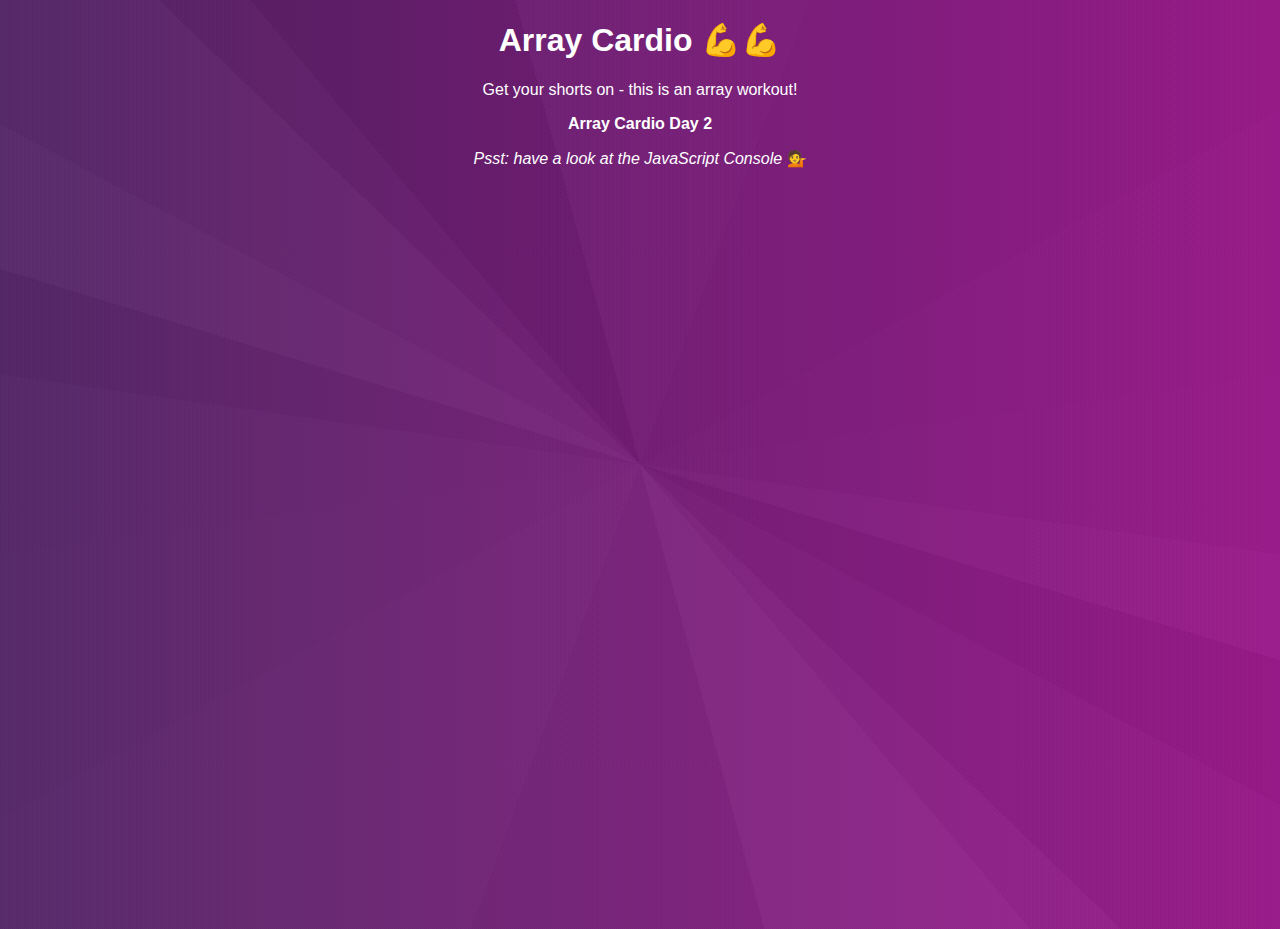
==== 07- Array Cardio Day 2/index.html @ 548e4e9e "setup array cardio day 2" ====
<!DOCTYPE html>
<html lang="en">

<head>
    <meta charset="UTF-8">
    <title>Array Cardio 💪💪</title>
</head>

<body>
    <h1>Array Cardio 💪💪</h1>
    <p>Get your shorts on - this is an array workout! </p>
    <b>Array Cardio Day 2</b>
    
    <p><em>Psst: have a look at the JavaScript Console</em> 💁</p>
  
    <style>
        body {
            text-align: center;
            background: linear-gradient(230deg, rgba(13, 13, 13, 0.02) 0%, rgba(13, 13, 13, 0.02) 50%, rgba(255, 255, 255, 0.02) 50%, rgba(255, 255, 255, 0.02) 100%), linear-gradient(44deg, rgba(191, 191, 191, 0.03) 0%, rgba(191, 191, 191, 0.03) 50%, rgba(20, 20, 20, 0.03) 50%, rgba(20, 20, 20, 0.03) 100%), linear-gradient(197deg, rgba(229, 229, 229, 0.03) 0%, rgba(229, 229, 229, 0.03) 50%, rgba(39, 39, 39, 0.03) 50%, rgba(39, 39, 39, 0.03) 100%), linear-gradient(352deg, rgba(160, 160, 160, 0.01) 0%, rgba(160, 160, 160, 0.01) 50%, rgba(98, 98, 98, 0.01) 50%, rgba(98, 98, 98, 0.01) 100%), linear-gradient(75deg, rgba(36, 36, 36, 0.03) 0%, rgba(36, 36, 36, 0.03) 50%, rgba(238, 238, 238, 0.03) 50%, rgba(238, 238, 238, 0.03) 100%), linear-gradient(188deg, rgba(59, 59, 59, 0.03) 0%, rgba(59, 59, 59, 0.03) 50%, rgba(163, 163, 163, 0.03) 50%, rgba(163, 163, 163, 0.03) 100%), linear-gradient(208deg, rgba(33, 33, 33, 0.03) 0%, rgba(33, 33, 33, 0.03) 50%, rgba(160, 160, 160, 0.03) 50%, rgba(160, 160, 160, 0.03) 100%), linear-gradient(331deg, rgba(92, 92, 92, 0.02) 0%, rgba(92, 92, 92, 0.02) 50%, rgba(6, 6, 6, 0.02) 50%, rgba(6, 6, 6, 0.02) 100%), linear-gradient(290deg, rgba(16, 16, 16, 0.02) 0%, rgba(16, 16, 16, 0.02) 50%, rgba(163, 163, 163, 0.02) 50%, rgba(163, 163, 163, 0.02) 100%), linear-gradient(90deg, rgb(76, 21, 98), rgb(166, 10, 148));
            color: white;
            font-family: 'helvetica neue', sans-serif;
            height: 100vh;
        }
    </style>
</body>

</html>
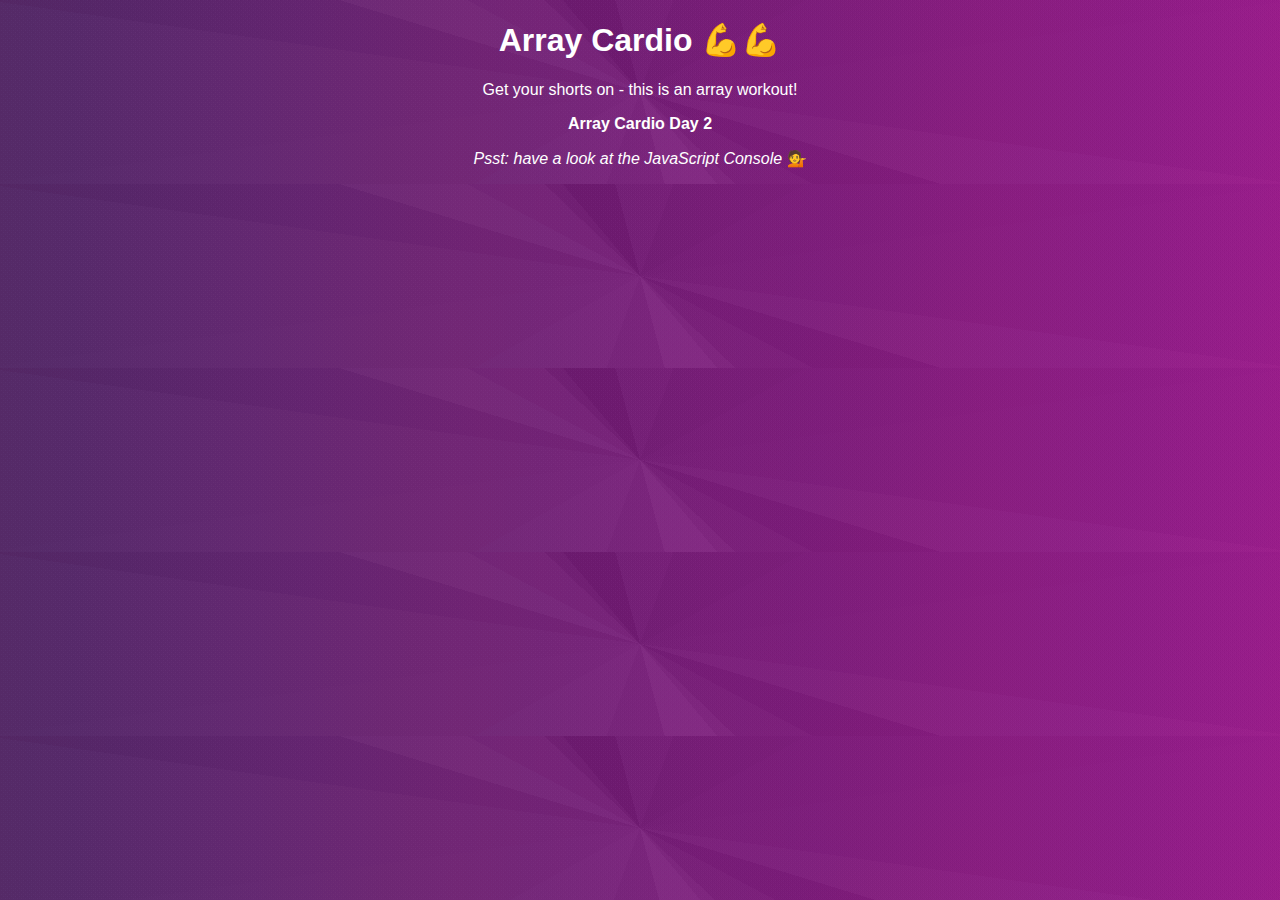
==== commit 3d924e6a: "array cardio day 2" ====
--- a/07- Array Cardio Day 2/index.html
+++ b/07- Array Cardio Day 2/index.html
@@ -4,6 +4,7 @@
 <head>
     <meta charset="UTF-8">
     <title>Array Cardio 💪💪</title>
+    <script src="./index.js" defer></script>
 </head>
 
 <body>
@@ -19,7 +20,7 @@
             background: linear-gradient(230deg, rgba(13, 13, 13, 0.02) 0%, rgba(13, 13, 13, 0.02) 50%, rgba(255, 255, 255, 0.02) 50%, rgba(255, 255, 255, 0.02) 100%), linear-gradient(44deg, rgba(191, 191, 191, 0.03) 0%, rgba(191, 191, 191, 0.03) 50%, rgba(20, 20, 20, 0.03) 50%, rgba(20, 20, 20, 0.03) 100%), linear-gradient(197deg, rgba(229, 229, 229, 0.03) 0%, rgba(229, 229, 229, 0.03) 50%, rgba(39, 39, 39, 0.03) 50%, rgba(39, 39, 39, 0.03) 100%), linear-gradient(352deg, rgba(160, 160, 160, 0.01) 0%, rgba(160, 160, 160, 0.01) 50%, rgba(98, 98, 98, 0.01) 50%, rgba(98, 98, 98, 0.01) 100%), linear-gradient(75deg, rgba(36, 36, 36, 0.03) 0%, rgba(36, 36, 36, 0.03) 50%, rgba(238, 238, 238, 0.03) 50%, rgba(238, 238, 238, 0.03) 100%), linear-gradient(188deg, rgba(59, 59, 59, 0.03) 0%, rgba(59, 59, 59, 0.03) 50%, rgba(163, 163, 163, 0.03) 50%, rgba(163, 163, 163, 0.03) 100%), linear-gradient(208deg, rgba(33, 33, 33, 0.03) 0%, rgba(33, 33, 33, 0.03) 50%, rgba(160, 160, 160, 0.03) 50%, rgba(160, 160, 160, 0.03) 100%), linear-gradient(331deg, rgba(92, 92, 92, 0.02) 0%, rgba(92, 92, 92, 0.02) 50%, rgba(6, 6, 6, 0.02) 50%, rgba(6, 6, 6, 0.02) 100%), linear-gradient(290deg, rgba(16, 16, 16, 0.02) 0%, rgba(16, 16, 16, 0.02) 50%, rgba(163, 163, 163, 0.02) 50%, rgba(163, 163, 163, 0.02) 100%), linear-gradient(90deg, rgb(76, 21, 98), rgb(166, 10, 148));
             color: white;
             font-family: 'helvetica neue', sans-serif;
-            height: 100vh;
+            max-height: 100vh;
         }
     </style>
 </body>
